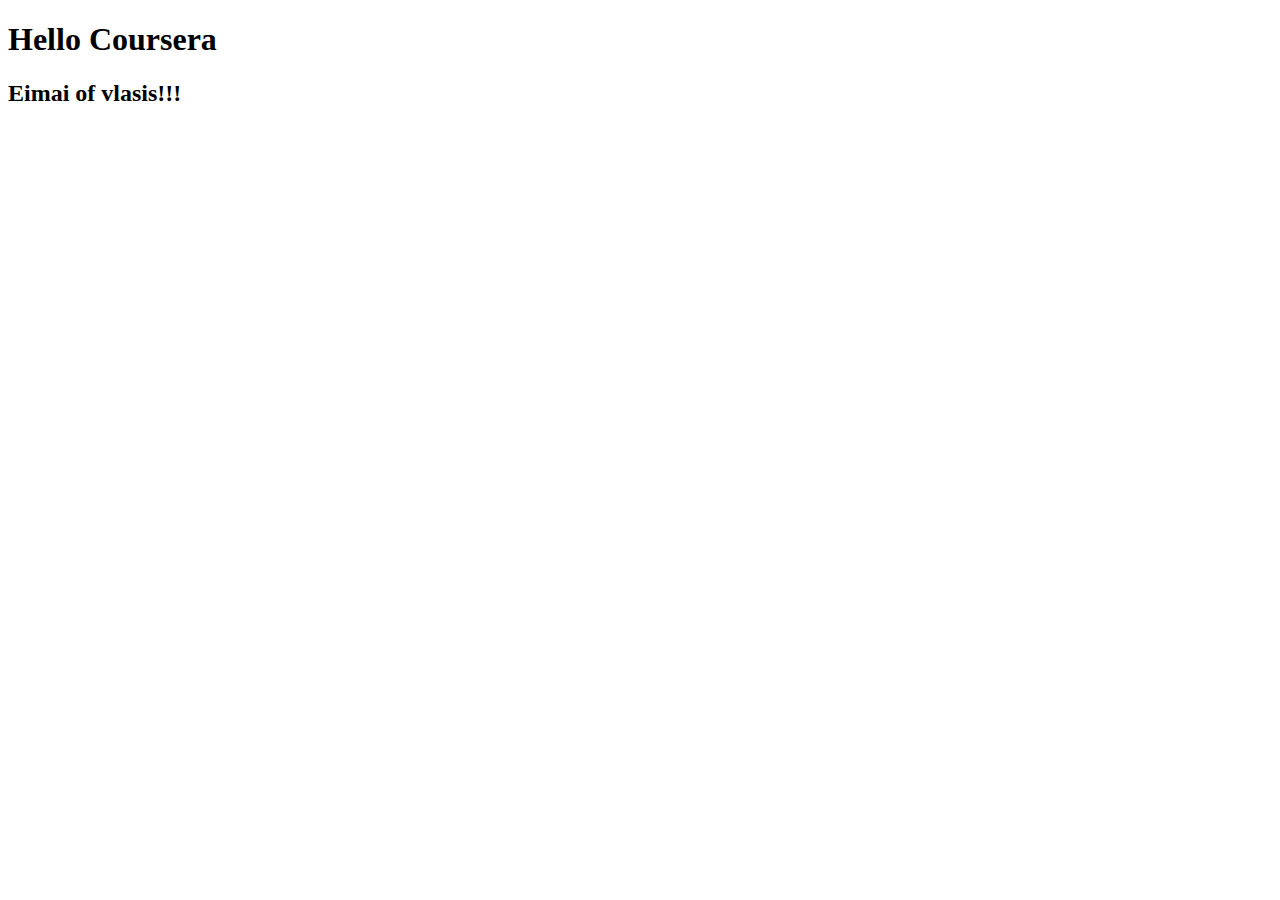
==== index.html @ 1c0be921 "adding index and tutorial.txt files" ====
<!DOCTYPE html>
<html>
    <head>
        <meta charset="utf-8">
        <title>Hello Coursera</title>
    </head>
    <body>
        <h1>Hello Coursera</h1>
        <h2>Eimai of vlasis!!!</h2>
    </body>
</html>
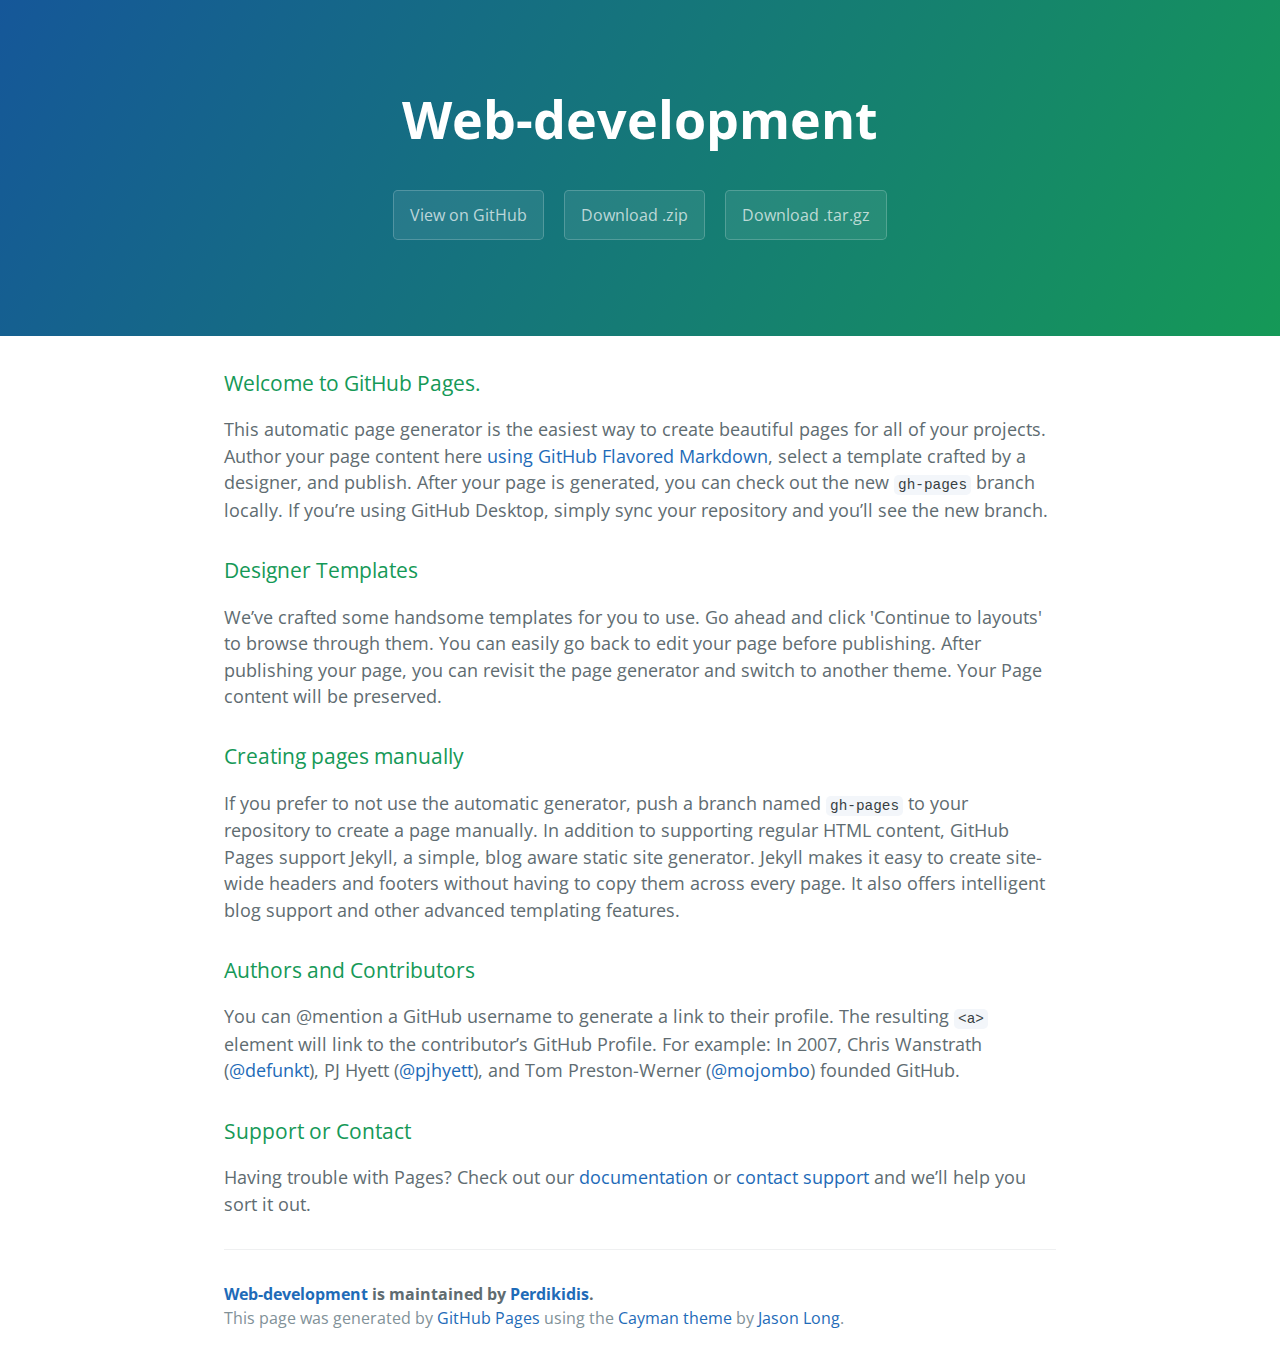
==== commit 04914d2e: "Create gh-pages branch via GitHub" ====
--- a/index.html
+++ b/index.html
@@ -1,11 +1,57 @@
 <!DOCTYPE html>
-<html>
-    <head>
-        <meta charset="utf-8">
-        <title>Hello Coursera</title>
-    </head>
-    <body>
-        <h1>Hello Coursera</h1>
-        <h2>Eimai of vlasis!!!</h2>
-    </body>
+<html lang="en-us">
+  <head>
+    <meta charset="UTF-8">
+    <title>Web-development by Perdikidis</title>
+    <meta name="viewport" content="width=device-width, initial-scale=1">
+    <link rel="stylesheet" type="text/css" href="stylesheets/normalize.css" media="screen">
+    <link href='https://fonts.googleapis.com/css?family=Open+Sans:400,700' rel='stylesheet' type='text/css'>
+    <link rel="stylesheet" type="text/css" href="stylesheets/stylesheet.css" media="screen">
+    <link rel="stylesheet" type="text/css" href="stylesheets/github-light.css" media="screen">
+  </head>
+  <body>
+    <section class="page-header">
+      <h1 class="project-name">Web-development</h1>
+      <h2 class="project-tagline"></h2>
+      <a href="https://github.com/Perdikidis/web-development" class="btn">View on GitHub</a>
+      <a href="https://github.com/Perdikidis/web-development/zipball/master" class="btn">Download .zip</a>
+      <a href="https://github.com/Perdikidis/web-development/tarball/master" class="btn">Download .tar.gz</a>
+    </section>
+
+    <section class="main-content">
+      <h3>
+<a id="welcome-to-github-pages" class="anchor" href="#welcome-to-github-pages" aria-hidden="true"><span aria-hidden="true" class="octicon octicon-link"></span></a>Welcome to GitHub Pages.</h3>
+
+<p>This automatic page generator is the easiest way to create beautiful pages for all of your projects. Author your page content here <a href="https://guides.github.com/features/mastering-markdown/">using GitHub Flavored Markdown</a>, select a template crafted by a designer, and publish. After your page is generated, you can check out the new <code>gh-pages</code> branch locally. If you’re using GitHub Desktop, simply sync your repository and you’ll see the new branch.</p>
+
+<h3>
+<a id="designer-templates" class="anchor" href="#designer-templates" aria-hidden="true"><span aria-hidden="true" class="octicon octicon-link"></span></a>Designer Templates</h3>
+
+<p>We’ve crafted some handsome templates for you to use. Go ahead and click 'Continue to layouts' to browse through them. You can easily go back to edit your page before publishing. After publishing your page, you can revisit the page generator and switch to another theme. Your Page content will be preserved.</p>
+
+<h3>
+<a id="creating-pages-manually" class="anchor" href="#creating-pages-manually" aria-hidden="true"><span aria-hidden="true" class="octicon octicon-link"></span></a>Creating pages manually</h3>
+
+<p>If you prefer to not use the automatic generator, push a branch named <code>gh-pages</code> to your repository to create a page manually. In addition to supporting regular HTML content, GitHub Pages support Jekyll, a simple, blog aware static site generator. Jekyll makes it easy to create site-wide headers and footers without having to copy them across every page. It also offers intelligent blog support and other advanced templating features.</p>
+
+<h3>
+<a id="authors-and-contributors" class="anchor" href="#authors-and-contributors" aria-hidden="true"><span aria-hidden="true" class="octicon octicon-link"></span></a>Authors and Contributors</h3>
+
+<p>You can @mention a GitHub username to generate a link to their profile. The resulting <code>&lt;a&gt;</code> element will link to the contributor’s GitHub Profile. For example: In 2007, Chris Wanstrath (<a href="https://github.com/defunkt" class="user-mention">@defunkt</a>), PJ Hyett (<a href="https://github.com/pjhyett" class="user-mention">@pjhyett</a>), and Tom Preston-Werner (<a href="https://github.com/mojombo" class="user-mention">@mojombo</a>) founded GitHub.</p>
+
+<h3>
+<a id="support-or-contact" class="anchor" href="#support-or-contact" aria-hidden="true"><span aria-hidden="true" class="octicon octicon-link"></span></a>Support or Contact</h3>
+
+<p>Having trouble with Pages? Check out our <a href="https://help.github.com/pages">documentation</a> or <a href="https://github.com/contact">contact support</a> and we’ll help you sort it out.</p>
+
+      <footer class="site-footer">
+        <span class="site-footer-owner"><a href="https://github.com/Perdikidis/web-development">Web-development</a> is maintained by <a href="https://github.com/Perdikidis">Perdikidis</a>.</span>
+
+        <span class="site-footer-credits">This page was generated by <a href="https://pages.github.com">GitHub Pages</a> using the <a href="https://github.com/jasonlong/cayman-theme">Cayman theme</a> by <a href="https://twitter.com/jasonlong">Jason Long</a>.</span>
+      </footer>
+
+    </section>
+
+  
+  </body>
 </html>
--- a/stylesheets/stylesheet.css
+++ b/stylesheets/stylesheet.css
@@ -0,0 +1,245 @@
+* {
+  box-sizing: border-box; }
+
+body {
+  padding: 0;
+  margin: 0;
+  font-family: "Open Sans", "Helvetica Neue", Helvetica, Arial, sans-serif;
+  font-size: 16px;
+  line-height: 1.5;
+  color: #606c71; }
+
+a {
+  color: #1e6bb8;
+  text-decoration: none; }
+  a:hover {
+    text-decoration: underline; }
+
+.btn {
+  display: inline-block;
+  margin-bottom: 1rem;
+  color: rgba(255, 255, 255, 0.7);
+  background-color: rgba(255, 255, 255, 0.08);
+  border-color: rgba(255, 255, 255, 0.2);
+  border-style: solid;
+  border-width: 1px;
+  border-radius: 0.3rem;
+  transition: color 0.2s, background-color 0.2s, border-color 0.2s; }
+  .btn + .btn {
+    margin-left: 1rem; }
+
+.btn:hover {
+  color: rgba(255, 255, 255, 0.8);
+  text-decoration: none;
+  background-color: rgba(255, 255, 255, 0.2);
+  border-color: rgba(255, 255, 255, 0.3); }
+
+@media screen and (min-width: 64em) {
+  .btn {
+    padding: 0.75rem 1rem; } }
+
+@media screen and (min-width: 42em) and (max-width: 64em) {
+  .btn {
+    padding: 0.6rem 0.9rem;
+    font-size: 0.9rem; } }
+
+@media screen and (max-width: 42em) {
+  .btn {
+    display: block;
+    width: 100%;
+    padding: 0.75rem;
+    font-size: 0.9rem; }
+    .btn + .btn {
+      margin-top: 1rem;
+      margin-left: 0; } }
+
+.page-header {
+  color: #fff;
+  text-align: center;
+  background-color: #159957;
+  background-image: linear-gradient(120deg, #155799, #159957); }
+
+@media screen and (min-width: 64em) {
+  .page-header {
+    padding: 5rem 6rem; } }
+
+@media screen and (min-width: 42em) and (max-width: 64em) {
+  .page-header {
+    padding: 3rem 4rem; } }
+
+@media screen and (max-width: 42em) {
+  .page-header {
+    padding: 2rem 1rem; } }
+
+.project-name {
+  margin-top: 0;
+  margin-bottom: 0.1rem; }
+
+@media screen and (min-width: 64em) {
+  .project-name {
+    font-size: 3.25rem; } }
+
+@media screen and (min-width: 42em) and (max-width: 64em) {
+  .project-name {
+    font-size: 2.25rem; } }
+
+@media screen and (max-width: 42em) {
+  .project-name {
+    font-size: 1.75rem; } }
+
+.project-tagline {
+  margin-bottom: 2rem;
+  font-weight: normal;
+  opacity: 0.7; }
+
+@media screen and (min-width: 64em) {
+  .project-tagline {
+    font-size: 1.25rem; } }
+
+@media screen and (min-width: 42em) and (max-width: 64em) {
+  .project-tagline {
+    font-size: 1.15rem; } }
+
+@media screen and (max-width: 42em) {
+  .project-tagline {
+    font-size: 1rem; } }
+
+.main-content :first-child {
+  margin-top: 0; }
+.main-content img {
+  max-width: 100%; }
+.main-content h1, .main-content h2, .main-content h3, .main-content h4, .main-content h5, .main-content h6 {
+  margin-top: 2rem;
+  margin-bottom: 1rem;
+  font-weight: normal;
+  color: #159957; }
+.main-content p {
+  margin-bottom: 1em; }
+.main-content code {
+  padding: 2px 4px;
+  font-family: Consolas, "Liberation Mono", Menlo, Courier, monospace;
+  font-size: 0.9rem;
+  color: #383e41;
+  background-color: #f3f6fa;
+  border-radius: 0.3rem; }
+.main-content pre {
+  padding: 0.8rem;
+  margin-top: 0;
+  margin-bottom: 1rem;
+  font: 1rem Consolas, "Liberation Mono", Menlo, Courier, monospace;
+  color: #567482;
+  word-wrap: normal;
+  background-color: #f3f6fa;
+  border: solid 1px #dce6f0;
+  border-radius: 0.3rem; }
+  .main-content pre > code {
+    padding: 0;
+    margin: 0;
+    font-size: 0.9rem;
+    color: #567482;
+    word-break: normal;
+    white-space: pre;
+    background: transparent;
+    border: 0; }
+.main-content .highlight {
+  margin-bottom: 1rem; }
+  .main-content .highlight pre {
+    margin-bottom: 0;
+    word-break: normal; }
+.main-content .highlight pre, .main-content pre {
+  padding: 0.8rem;
+  overflow: auto;
+  font-size: 0.9rem;
+  line-height: 1.45;
+  border-radius: 0.3rem; }
+.main-content pre code, .main-content pre tt {
+  display: inline;
+  max-width: initial;
+  padding: 0;
+  margin: 0;
+  overflow: initial;
+  line-height: inherit;
+  word-wrap: normal;
+  background-color: transparent;
+  border: 0; }
+  .main-content pre code:before, .main-content pre code:after, .main-content pre tt:before, .main-content pre tt:after {
+    content: normal; }
+.main-content ul, .main-content ol {
+  margin-top: 0; }
+.main-content blockquote {
+  padding: 0 1rem;
+  margin-left: 0;
+  color: #819198;
+  border-left: 0.3rem solid #dce6f0; }
+  .main-content blockquote > :first-child {
+    margin-top: 0; }
+  .main-content blockquote > :last-child {
+    margin-bottom: 0; }
+.main-content table {
+  display: block;
+  width: 100%;
+  overflow: auto;
+  word-break: normal;
+  word-break: keep-all; }
+  .main-content table th {
+    font-weight: bold; }
+  .main-content table th, .main-content table td {
+    padding: 0.5rem 1rem;
+    border: 1px solid #e9ebec; }
+.main-content dl {
+  padding: 0; }
+  .main-content dl dt {
+    padding: 0;
+    margin-top: 1rem;
+    font-size: 1rem;
+    font-weight: bold; }
+  .main-content dl dd {
+    padding: 0;
+    margin-bottom: 1rem; }
+.main-content hr {
+  height: 2px;
+  padding: 0;
+  margin: 1rem 0;
+  background-color: #eff0f1;
+  border: 0; }
+
+@media screen and (min-width: 64em) {
+  .main-content {
+    max-width: 64rem;
+    padding: 2rem 6rem;
+    margin: 0 auto;
+    font-size: 1.1rem; } }
+
+@media screen and (min-width: 42em) and (max-width: 64em) {
+  .main-content {
+    padding: 2rem 4rem;
+    font-size: 1.1rem; } }
+
+@media screen and (max-width: 42em) {
+  .main-content {
+    padding: 2rem 1rem;
+    font-size: 1rem; } }
+
+.site-footer {
+  padding-top: 2rem;
+  margin-top: 2rem;
+  border-top: solid 1px #eff0f1; }
+
+.site-footer-owner {
+  display: block;
+  font-weight: bold; }
+
+.site-footer-credits {
+  color: #819198; }
+
+@media screen and (min-width: 64em) {
+  .site-footer {
+    font-size: 1rem; } }
+
+@media screen and (min-width: 42em) and (max-width: 64em) {
+  .site-footer {
+    font-size: 1rem; } }
+
+@media screen and (max-width: 42em) {
+  .site-footer {
+    font-size: 0.9rem; } }
--- a/stylesheets/github-light.css
+++ b/stylesheets/github-light.css
@@ -0,0 +1,124 @@
+/*
+The MIT License (MIT)
+
+Copyright (c) 2016 GitHub, Inc.
+
+Permission is hereby granted, free of charge, to any person obtaining a copy
+of this software and associated documentation files (the "Software"), to deal
+in the Software without restriction, including without limitation the rights
+to use, copy, modify, merge, publish, distribute, sublicense, and/or sell
+copies of the Software, and to permit persons to whom the Software is
+furnished to do so, subject to the following conditions:
+
+The above copyright notice and this permission notice shall be included in all
+copies or substantial portions of the Software.
+
+THE SOFTWARE IS PROVIDED "AS IS", WITHOUT WARRANTY OF ANY KIND, EXPRESS OR
+IMPLIED, INCLUDING BUT NOT LIMITED TO THE WARRANTIES OF MERCHANTABILITY,
+FITNESS FOR A PARTICULAR PURPOSE AND NONINFRINGEMENT. IN NO EVENT SHALL THE
+AUTHORS OR COPYRIGHT HOLDERS BE LIABLE FOR ANY CLAIM, DAMAGES OR OTHER
+LIABILITY, WHETHER IN AN ACTION OF CONTRACT, TORT OR OTHERWISE, ARISING FROM,
+OUT OF OR IN CONNECTION WITH THE SOFTWARE OR THE USE OR OTHER DEALINGS IN THE
+SOFTWARE.
+
+*/
+
+.pl-c /* comment */ {
+  color: #969896;
+}
+
+.pl-c1 /* constant, variable.other.constant, support, meta.property-name, support.constant, support.variable, meta.module-reference, markup.raw, meta.diff.header */,
+.pl-s .pl-v /* string variable */ {
+  color: #0086b3;
+}
+
+.pl-e /* entity */,
+.pl-en /* entity.name */ {
+  color: #795da3;
+}
+
+.pl-smi /* variable.parameter.function, storage.modifier.package, storage.modifier.import, storage.type.java, variable.other */,
+.pl-s .pl-s1 /* string source */ {
+  color: #333;
+}
+
+.pl-ent /* entity.name.tag */ {
+  color: #63a35c;
+}
+
+.pl-k /* keyword, storage, storage.type */ {
+  color: #a71d5d;
+}
+
+.pl-s /* string */,
+.pl-pds /* punctuation.definition.string, string.regexp.character-class */,
+.pl-s .pl-pse .pl-s1 /* string punctuation.section.embedded source */,
+.pl-sr /* string.regexp */,
+.pl-sr .pl-cce /* string.regexp constant.character.escape */,
+.pl-sr .pl-sre /* string.regexp source.ruby.embedded */,
+.pl-sr .pl-sra /* string.regexp string.regexp.arbitrary-repitition */ {
+  color: #183691;
+}
+
+.pl-v /* variable */ {
+  color: #ed6a43;
+}
+
+.pl-id /* invalid.deprecated */ {
+  color: #b52a1d;
+}
+
+.pl-ii /* invalid.illegal */ {
+  color: #f8f8f8;
+  background-color: #b52a1d;
+}
+
+.pl-sr .pl-cce /* string.regexp constant.character.escape */ {
+  font-weight: bold;
+  color: #63a35c;
+}
+
+.pl-ml /* markup.list */ {
+  color: #693a17;
+}
+
+.pl-mh /* markup.heading */,
+.pl-mh .pl-en /* markup.heading entity.name */,
+.pl-ms /* meta.separator */ {
+  font-weight: bold;
+  color: #1d3e81;
+}
+
+.pl-mq /* markup.quote */ {
+  color: #008080;
+}
+
+.pl-mi /* markup.italic */ {
+  font-style: italic;
+  color: #333;
+}
+
+.pl-mb /* markup.bold */ {
+  font-weight: bold;
+  color: #333;
+}
+
+.pl-md /* markup.deleted, meta.diff.header.from-file */ {
+  color: #bd2c00;
+  background-color: #ffecec;
+}
+
+.pl-mi1 /* markup.inserted, meta.diff.header.to-file */ {
+  color: #55a532;
+  background-color: #eaffea;
+}
+
+.pl-mdr /* meta.diff.range */ {
+  font-weight: bold;
+  color: #795da3;
+}
+
+.pl-mo /* meta.output */ {
+  color: #1d3e81;
+}
+
